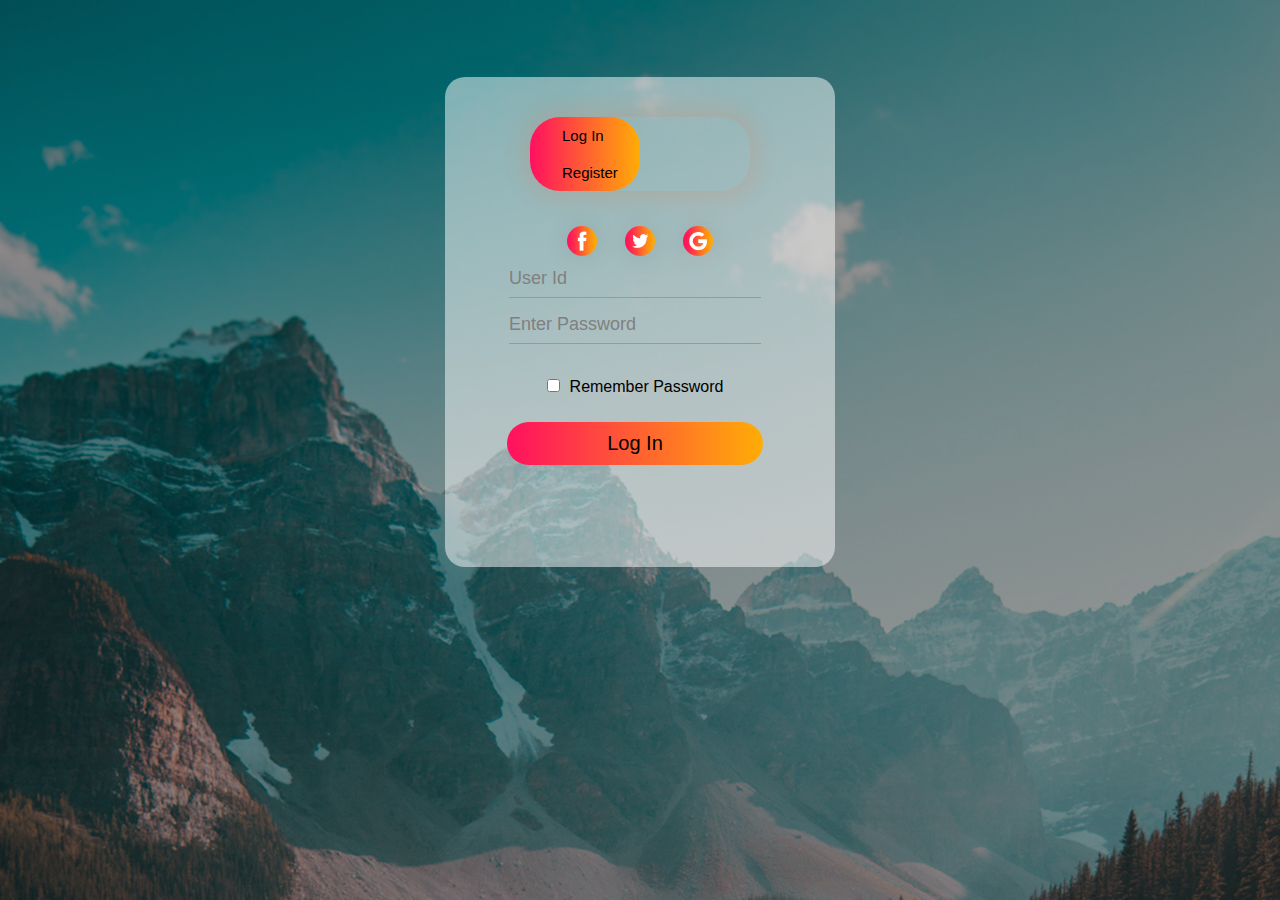
==== login.html @ 7f15d397 "transferring the project to github" ====
<html>
    <head>
        <link rel="stylesheet" href="style.css">
    </head>
    <body>
        <div class="firstDiv"> 
            <div class="formBox">
                <div class="buttonBox">
                    <div id="btn"></div>
                    <button type="button" class="toggleBtn" onclick="login()">Log In</button>
                    <button type="button" class="toggleBtn" onclick="register()">Register</button>
                </div>
                <div class="socialMedia">
                    <img src="picture/fb.png" alt="fb-icon"/>
                    <img src="picture/tw.png" alt="witer-icon"/>
                    <img src="picture/gp.png" alt="google-icon"/>
                </div>
                <form id="login" action="login.php" method="post" class="inputGrp">
                    <input name="email-Id" type="text" class="inputField" placeholder="User Id" required>
                    <input name="password" type="password" class="inputField" placeholder="Enter Password" required>
                    <div><input type="checkbox" class="checkBox" id="remPass"><label for="remPass">Remember Password</label></div>
                    <button class="submitBtn" type="submit">Log In</button>
                </form>
                <form id="register" action="register.php" method="post" class="inputGrp">
                    <input type="text" name="userId"class="inputField" placeholder="User Id" required>
                    <input type="email" name="email-Id"class="inputField" placeholder="Email Id" required>
                    <input type="password" name="password" class="inputField" placeholder="Enter Password" required>
                    <div><input type="checkbox" class="checkBox" id="agree" required><label for="agree">I agreed to the terms & condition</label></div>
                    <button class="submitBtn" type="submit">Register</button>
                </form>                
            </div>            
        </div>
        <script>
            var x=document.getElementById("login");
            var y=document.getElementById("register");
            var z=document.getElementById("btn");
            
            function register(){
                x.style.left="-400px";
                y.style.left="50px";
                z.style.left="110px";
            }
            function login()
            {
                x.style.left="50px";
                y.style.left="450px";
                z.style.left="0px";
            }
        </script>
    </body>
</html>
---- style.css ----
*{
    margin:0;
    padding:0;
    font-family: 'Gill Sans', 'Gill Sans MT', Calibri, 'Trebuchet MS', sans-serif;
}
::placeholder{
    color:grey;
    font-size:18px;
}
/*div for print msg after register*/
.container{
    height:100%;
    width:100%;
    display:flex;
    gap:10px;
    flex-direction: column;
    align-items:center;
    justify-content: center;
    background-image: linear-gradient(rgba(0,0,0,0.4),rgba(0,0,0,0.4)),url(picture/banner.jpg);
    background-position: center;
    background-size: cover;
}
.container h1{
    align-items:center;
    color:aliceblue;
}
.container a{
    color:aliceblue;
    padding:20px 80px;
    font-size:30px;
    display:block;
    background:linear-gradient(to right, #ff105f,#ffad06);
    text-decoration: none;
    border-radius:20px;
}
.firstDiv{
    height:100%;
    width:100%;
    background-image: linear-gradient(rgba(0,0,0,0.4),rgba(0,0,0,0.4)),url(picture/banner.jpg);
    background-position: center;
    background-size: cover;
    position: absolute;
}
.formBox{
    height:480px;
    width:380px;
    border-radius: 20px;
    position:relative;
    margin: 6% auto;
    background-color:rgba(255,255,255,0.5);
    padding:5px;
    overflow:hidden;
}
.buttonBox{
    width:220px;
    margin:35px auto;
    position:relative;
    box-shadow:0 0 20px 9px #ff61241f;
    border-radius:30px;
}
.toggleBtn{
    padding:10px 32px;
    cursor:pointer;
    background:transparent;
    border:0;
    outline:none;
    position:relative;
    font-size:15;
    }
#btn{
    top:0;
    left:0;
    position:absolute;
    width:110px;
    height:100%;
    background:linear-gradient(to right, #ff105f,#ffad06);
    border-radius:30px;
    transition:.5s;
}
.socialMedia{
    margin:30px auto;
    text-align: center;
}
.socialMedia img{
    width:30px;
    margin:0 12px;
    box-shadow: 0 0 20px 0 #7f7f7f3d;
    cursor:pointer;
    border-radius:50%;
}
.inputGrp{
    top:180px;
    display:flex;
    flex-direction: column;
    justify-content: center;
    align-items: center;
    position:absolute;
    width:280px;
    transition: .5s;
}
.inputField{
    width:90%;
    padding:10px 0;
    margin:5px 0;
    border-left:0;
    border-top: 0;
    border-right:0;
    border-bottom:1px solid #999;
    outline:none;
    background:transparent;
}
.submitBtn{
    padding:10px 100px;
    cursor:pointer;
    display:block;
    margin:auto;
    background:linear-gradient(to right, #ff105f,#ffad06);
    border:0;
    outline:none;
    border-radius: 30px;
    font-size:20px;
}
.checkBox{
    margin:30px 10px 30px 0;
}
span{
    color:#777;
    font-size: 12px;
    bottom:68px;
    position:absolute;
}
#login{
    left:50px;
}
#register{
    left:450px;
}
/*home.html ke css elements */
.main{
    height:100%;
    width:100%;
    
}
.header{
    height:20%;
    width:100%;
    background-color:rgba(119, 44, 114,0.8);

}
.header h1{
    margin:0;
		position:absolute;
		left:25%;
		top:4%;
		text-shadow:0px 0px 15px black;
		font-size:50px;
		color:#2980B9 ;
		-webkit-box-reflect: below -10px linear-gradient(to bottom, rgba(0,0,0,0), rgba(0,0,0,0.4));
		transition:all 1s;
}
.nevBar{
    height:10%;
    width:100%;
    display:flex;
    background-color:rgb(192, 146, 189);
    box-shadow: 0 0 20px 0 #0a00003d;
}
.nevBar button{
    font-size: 24px;
    height:99%;
    width:150px;
    box-shadow: 0 0 20px 0 #0a00003d;
    margin-left:0;
    margin-right: 10px;
    background-color:#999;
    border:0;
}
.nevBar button:hover{
    height:99.9%;
    box-shadow: 0 0 50px 0 black;
    transition: .8s;
}
.logout{
    display:flex;
    align-items: right;
    float:right;
    margin-left:auto;
    margin-right:-9px;
}

.content{
    height:80%;
    width:100%;
    background-color:rgb(218, 209, 209);
    box-shadow: 0 0 20px 0 #0b0b0b3d;
}
.footer{
    height:20%;
    width:100%;
    display:flex;
    flex-direction:row;
    align-items: left;
    background-color:rgba(119, 44, 114,0.8);
    box-shadow: 0 0 20px #000;
}
.footer div{
    color:silver;    
    height:auto;
    width:33%;
    margin-left:10%;
    
}
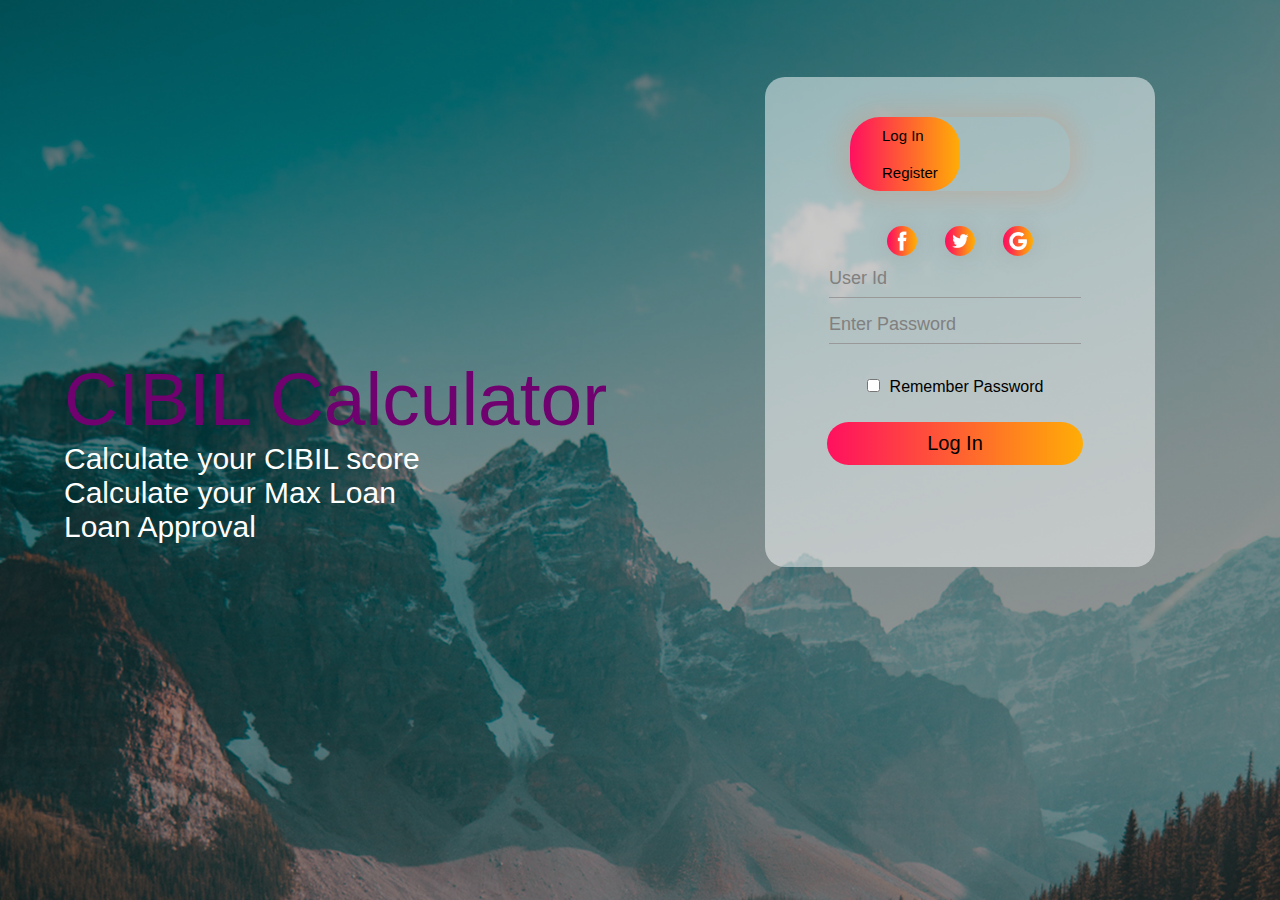
==== commit d55d22a4: "viva done on etp 735" ====
--- a/login.html
+++ b/login.html
@@ -4,6 +4,12 @@
     </head>
     <body>
         <div class="firstDiv"> 
+            <div id="details">
+                <p>CIBIL Calculator</p>
+                <p>Calculate your CIBIL score</p>
+                <p>Calculate your Max Loan</p>
+                <p>Loan Approval</p>
+            </div>
             <div class="formBox">
                 <div class="buttonBox">
                     <div id="btn"></div>
--- a/style.css
+++ b/style.css
@@ -39,7 +39,22 @@
     background-image: linear-gradient(rgba(0,0,0,0.4),rgba(0,0,0,0.4)),url(picture/banner.jpg);
     background-position: center;
     background-size: cover;
-    position: absolute;
+    display:flex;
+    justify-content: center;
+}
+#details{
+    height:100%;
+    width:45%;
+    display:flex;
+    justify-content: center;
+    flex-direction: column;
+    font-size: 30px;
+    color:white;
+    padding-left:5%;
+}
+#details p:first-child{
+    color:rgb(111, 2, 111);
+    font-size: 75px;
 }
 .formBox{
     height:480px;
